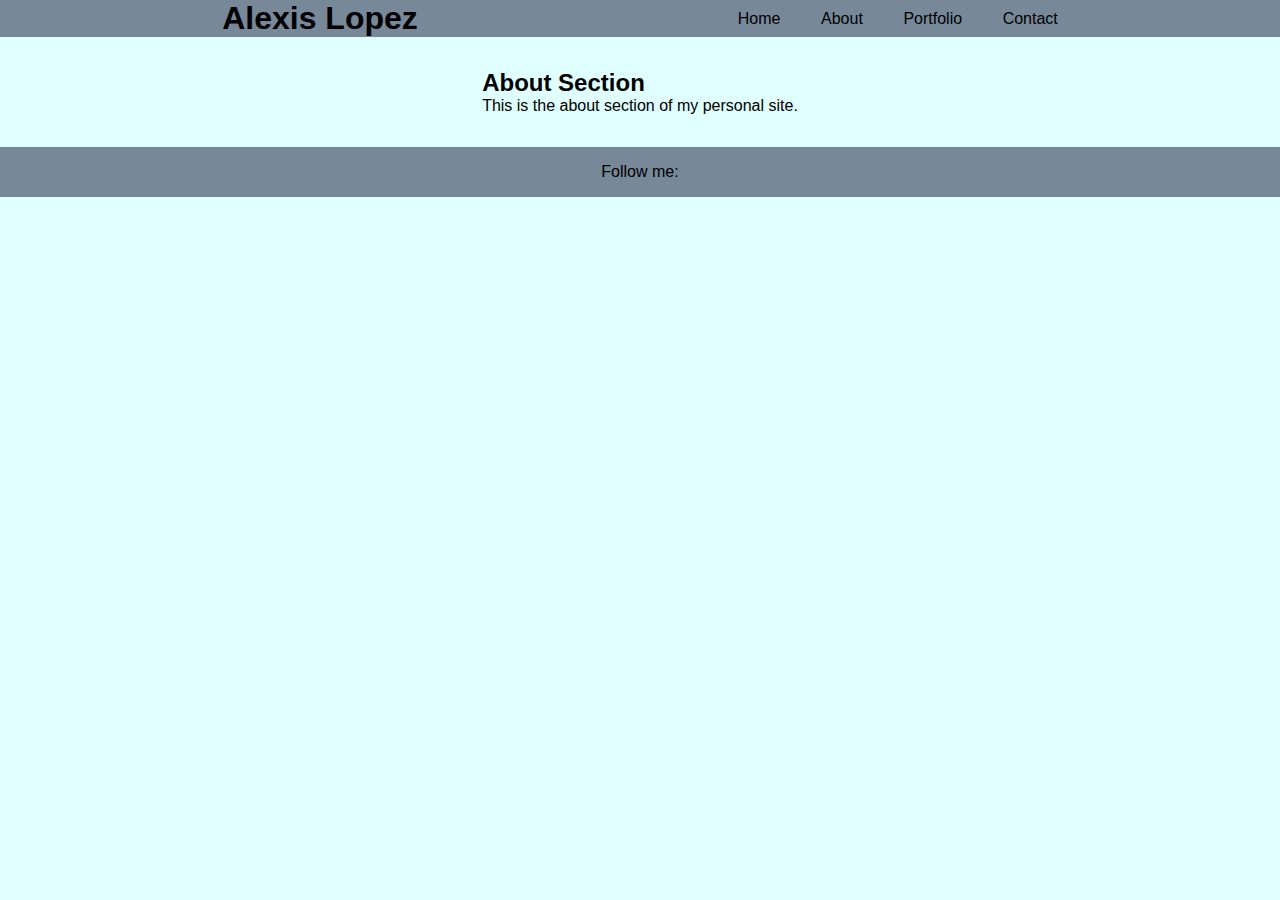
==== about.html @ 67eaf710 "Personal Website Project" ====
<!DOCTYPE html>
<html lang="en">
<head>
    <meta charset="UTF-8">
    <meta name="viewport" content="width=device-width, initial-scale=1.0">
    <link rel="stylesheet" href="style.css">
    <script src="javascript.js" defer></script>
    <title>About</title>
</head>
<body>
    <header>
        <h1>Alexis Lopez</h1>
        <nav>
            <ul>
                <li><a href="index.html">Home</a></li>
                <li><a href="about.html">About</a></li>
                <li><a href="portfolio.html">Portfolio</a></li>
                <li><a href="contact.html">Contact</a></li>
            </ul>
        </nav>
    </header>

    <main>
        <section id="about">
            <h2>About Section</h2>
            <p>This is the about section of my personal site.</p>
        </section>
    </main>

    <footer>
        <p>Follow me:</p>
    </footer>
        
</body>
</html>
---- style.css ----
*{
    margin: 0;
}

body {
    background-color: lightcyan;
    font-family: sans-serif;
    margin: 0;
    padding: 0;

}

a{
    text-decoration: none;
    color: black;
}

header{
    display: flex;
    justify-content: center;
    align-items: center;
    background-color: lightslategray;
    position: sticky;
    top: 0;
}

li:hover{
    background-color: lightgray;
}
nav {
    justify-items: right;
    width: 50vw;
}

h1 {
    font-size: 2rem;
    padding: 0 2rem 0 2rem;
    margin: 0;
}

ul {
    display: flex;
    justify-content: space-between;
    text-decoration: none;
    list-style: none;
    padding: 0 2rem 0 2rem;
    width: 25vw;
}

main {
    display: flex;
    justify-content: center;
    align-items: center;
    padding-top: 2rem;

}

footer {
    display: flex;
    justify-content: center;
    align-items: center;
    background-color: lightslategray;
    padding: 1rem;
    margin-top: 2rem;
}

@media screen and (max-width: 600px) {
    header {
        flex-direction: column;
        align-items: center;
        justify-content: center;
    }
    nav{

    }
    ul {
        width: 50vw;
    }
}
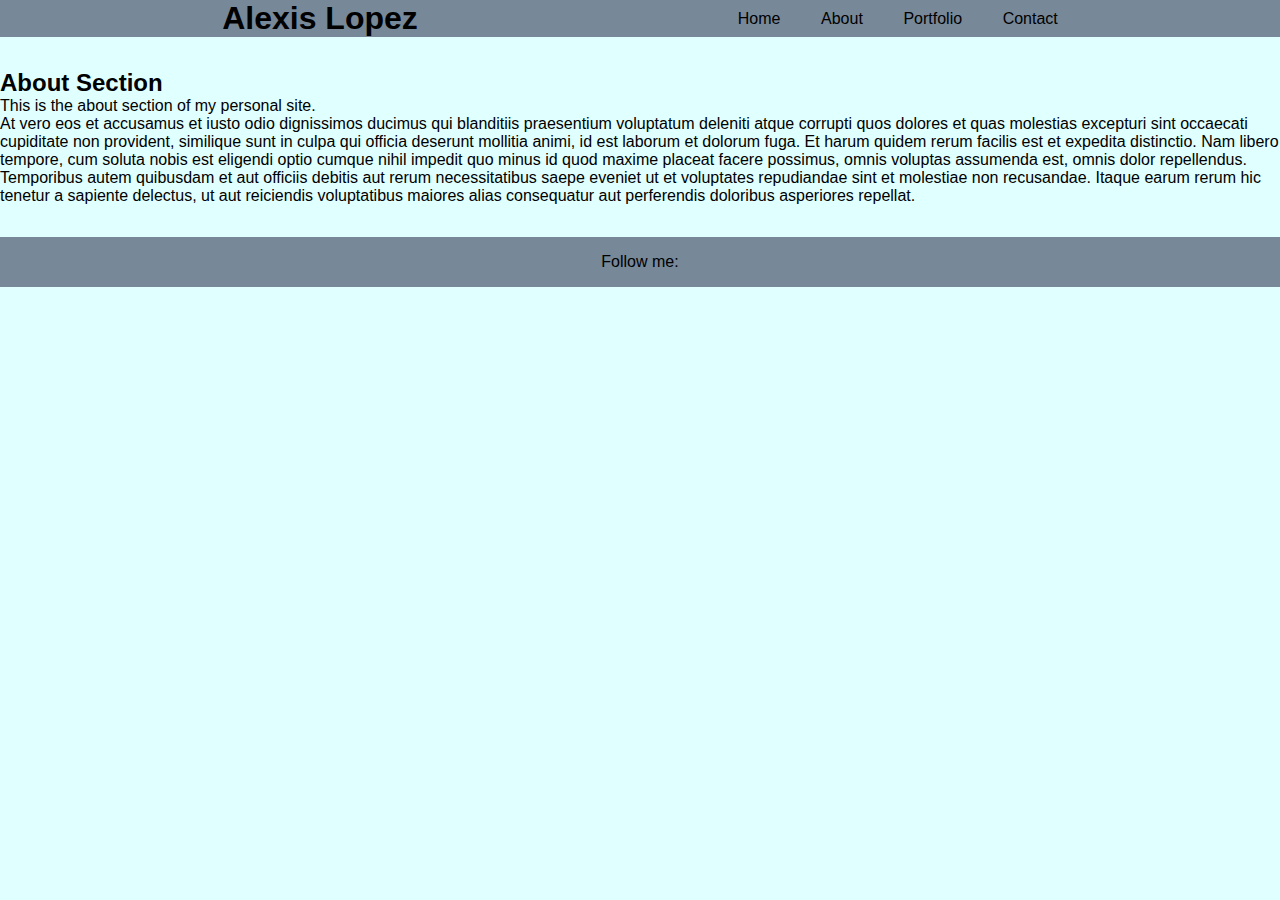
==== commit 3652bd40: "Personal Webpage Project" ====
--- a/about.html
+++ b/about.html
@@ -24,6 +24,7 @@
         <section id="about">
             <h2>About Section</h2>
             <p>This is the about section of my personal site.</p>
+            <p>At vero eos et accusamus et iusto odio dignissimos ducimus qui blanditiis praesentium voluptatum deleniti atque corrupti quos dolores et quas molestias excepturi sint occaecati cupiditate non provident, similique sunt in culpa qui officia deserunt mollitia animi, id est laborum et dolorum fuga. Et harum quidem rerum facilis est et expedita distinctio. Nam libero tempore, cum soluta nobis est eligendi optio cumque nihil impedit quo minus id quod maxime placeat facere possimus, omnis voluptas assumenda est, omnis dolor repellendus. Temporibus autem quibusdam et aut officiis debitis aut rerum necessitatibus saepe eveniet ut et voluptates repudiandae sint et molestiae non recusandae. Itaque earum rerum hic tenetur a sapiente delectus, ut aut reiciendis voluptatibus maiores alias consequatur aut perferendis doloribus asperiores repellat.</p>
         </section>
     </main>
 
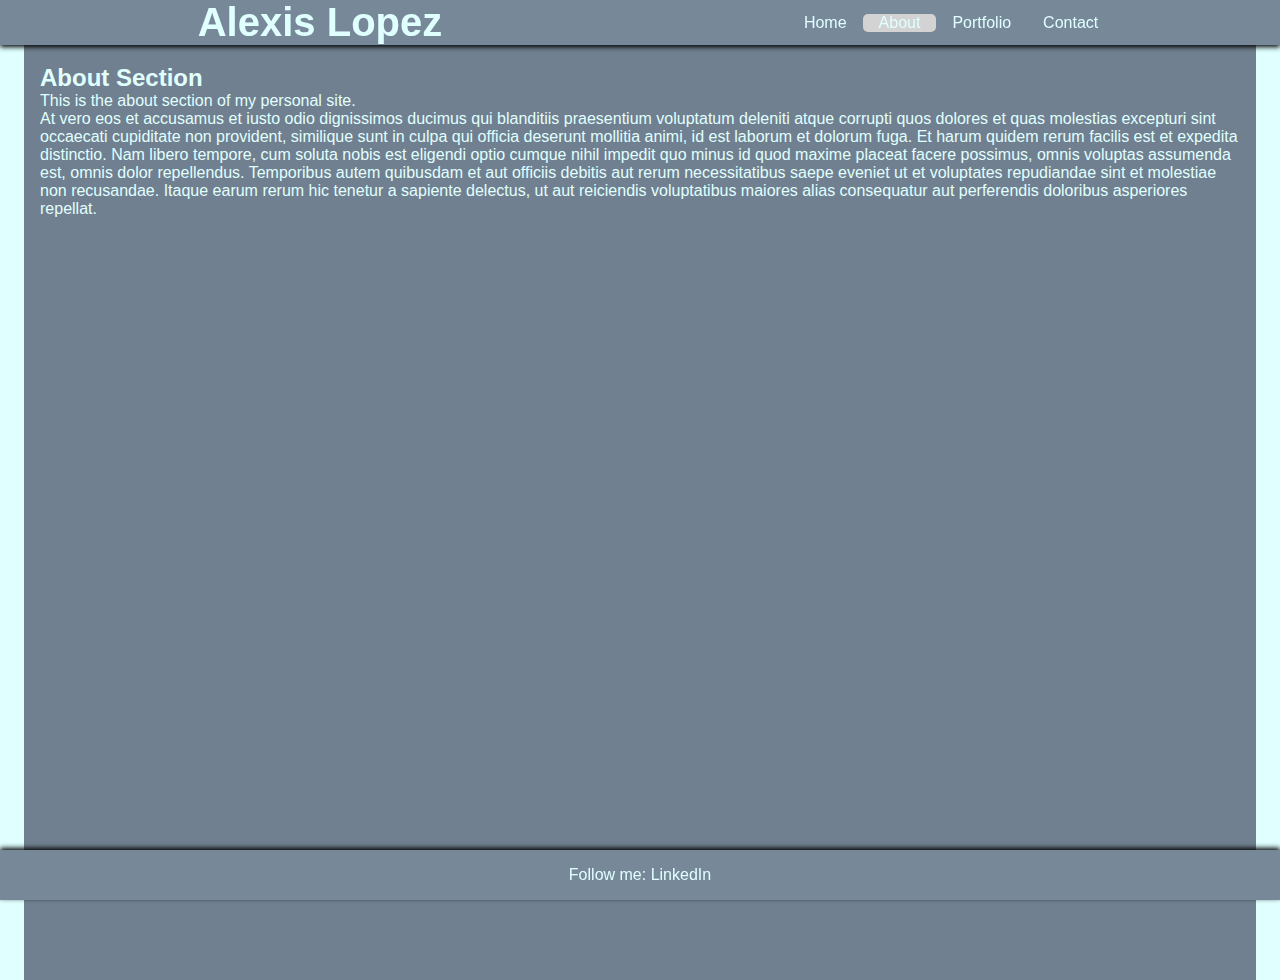
==== commit a281c6ad: "Updated Colors" ====
--- a/about.html
+++ b/about.html
@@ -13,7 +13,7 @@
         <nav>
             <ul>
                 <li><a href="index.html">Home</a></li>
-                <li><a href="about.html">About</a></li>
+                <li class="active"><a href="about.html">About</a></li>
                 <li><a href="portfolio.html">Portfolio</a></li>
                 <li><a href="contact.html">Contact</a></li>
             </ul>
@@ -29,7 +29,7 @@
     </main>
 
     <footer>
-        <p>Follow me:</p>
+        <p>Follow me: <a href="https://www.linkedin.com/in/alexis-lopez-6a011a50/">LinkedIn</a> </p> 
     </footer>
         
 </body>
--- a/style.css
+++ b/style.css
@@ -1,18 +1,20 @@
 *{
     margin: 0;
+    padding: 0; 
 }
 
 body {
     background-color: lightcyan;
     font-family: sans-serif;
-    margin: 0;
-    padding: 0;
+    margin-top: 2rem;
+    padding: auto;
+    color: lightcyan 
 
 }
 
 a{
     text-decoration: none;
-    color: black;
+    color: lightcyan;
 }
 
 header{
@@ -20,22 +22,41 @@
     justify-content: center;
     align-items: center;
     background-color: lightslategray;
-    position: sticky;
+    color: lightcyan;
+    position: fixed;
     top: 0;
+    right: 0;
+    left: 0;
+    
+    box-shadow: 0px 2px 5px black;
+    /* border: 1px solid black; */
 }
 
 li:hover{
     background-color: lightgray;
+    border-radius: 5px;
+    transition: 0.3s;
 }
+
+.active {
+    background-color: lightgray;
+    border-radius: 5px;
+}
+
 nav {
     justify-items: right;
     width: 50vw;
+    
+    /* border: 1px solid black; */
 }
 
 h1 {
-    font-size: 2rem;
+    font-size: 2.5rem;
     padding: 0 2rem 0 2rem;
     margin: 0;
+    justify-items: left;
+
+    /* border: 1px solid black; */
 }
 
 ul {
@@ -43,37 +64,70 @@
     justify-content: space-between;
     text-decoration: none;
     list-style: none;
-    padding: 0 2rem 0 2rem;
-    width: 25vw;
+}
+
+li {
+    padding: 0 1rem 0 1rem;
+ 
 }
 
 main {
     display: flex;
-    justify-content: center;
+    background-color: slategray;
+    margin: 0 auto;
+    width: 1200px;
+    height: 100vh;
+    flex-direction: column;
+    justify-items: center;
     align-items: center;
+    padding: 1rem;
     padding-top: 2rem;
 
 }
 
+img {
+    border-radius: 25%;
+    width: 300px;
+    height: auto;
+}
+
+#form {
+    width: 100%;
+    justify-items: left;
+    margin-top: 3rem;
+}
+
 footer {
     display: flex;
+  
     justify-content: center;
     align-items: center;
     background-color: lightslategray;
     padding: 1rem;
     margin-top: 2rem;
+    position: fixed;
+    bottom: 0;
+    right: 0;
+    left: 0;
+    box-shadow: 0px -2px 5px black;
 }
 
 @media screen and (max-width: 600px) {
+    body {
+        margin-top: 3rem;
+    }
     header {
         flex-direction: column;
-        align-items: center;
-        justify-content: center;
+        justify-content: space-around;
     }
-    nav{
 
+    main {
+        width: 100vw;
     }
-    ul {
-        width: 50vw;
+
+    img {
+        border-radius: 25%;
+        width: 50%;
+        height: auto;
     }
 }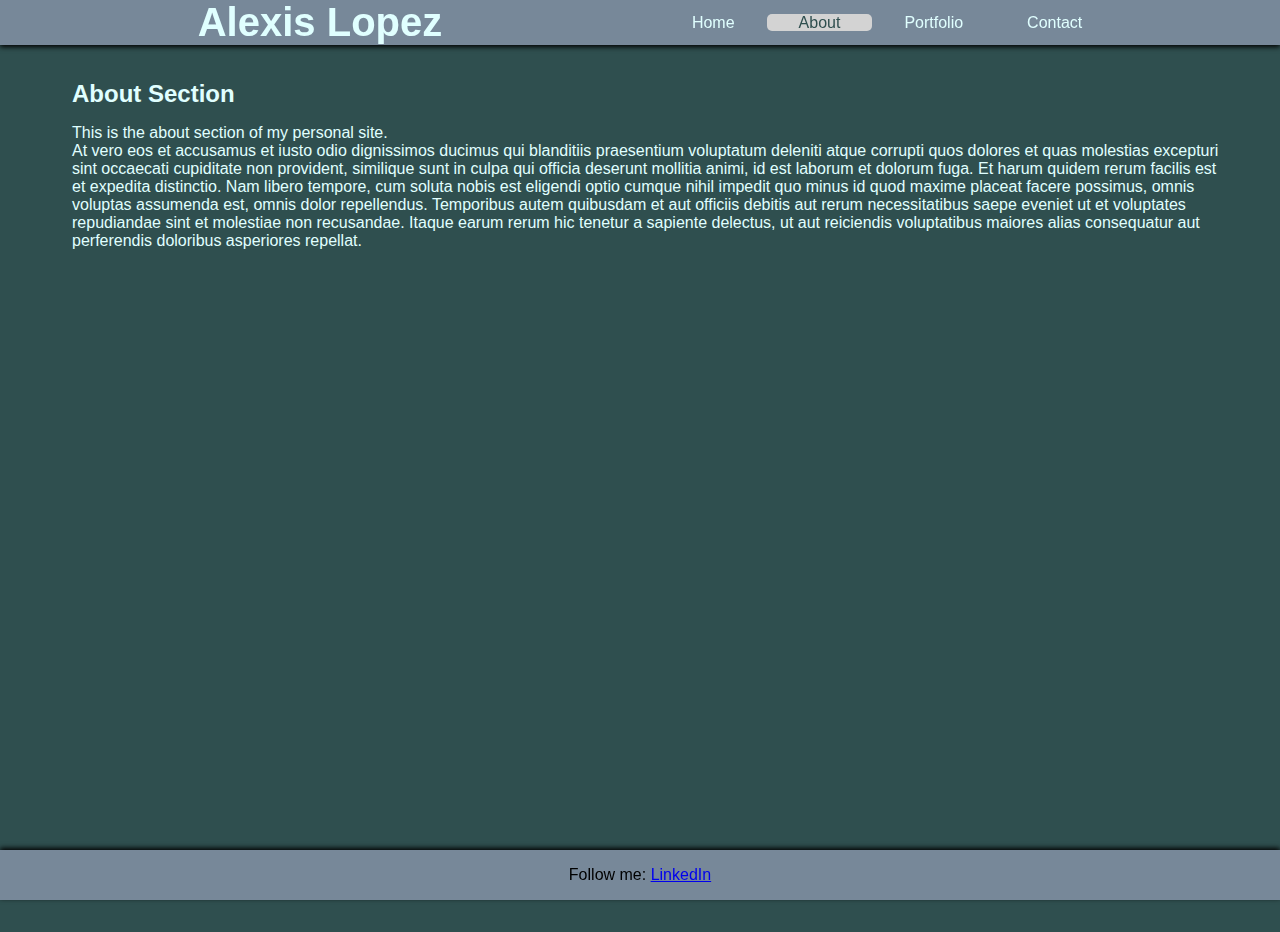
==== commit ce1ebbd6: "Changed colors and layouts" ====
--- a/about.html
+++ b/about.html
@@ -13,14 +13,14 @@
         <nav>
             <ul>
                 <li><a href="index.html">Home</a></li>
-                <li class="active"><a href="about.html">About</a></li>
+                <li><a href="about.html" class="active">About</a></li>
                 <li><a href="portfolio.html">Portfolio</a></li>
                 <li><a href="contact.html">Contact</a></li>
             </ul>
         </nav>
     </header>
 
-    <main>
+    <main id="aboutpage">
         <section id="about">
             <h2>About Section</h2>
             <p>This is the about section of my personal site.</p>
--- a/style.css
+++ b/style.css
@@ -1,21 +1,18 @@
+/* General rules for each page */
 *{
+    box-sizing: border-box;
     margin: 0;
     padding: 0; 
 }
 
 body {
-    background-color: lightcyan;
+    background-color: darkslategray;
     font-family: sans-serif;
     margin-top: 2rem;
-    padding: auto;
-    color: lightcyan 
-
-}
-
-a{
-    text-decoration: none;
-    color: lightcyan;
-}
+    padding: auto; 
+}
+
+
 
 header{
     display: flex;
@@ -27,27 +24,27 @@
     top: 0;
     right: 0;
     left: 0;
-    
     box-shadow: 0px 2px 5px black;
-    /* border: 1px solid black; */
-}
-
-li:hover{
-    background-color: lightgray;
-    border-radius: 5px;
-    transition: 0.3s;
-}
+ 
+}
+
+nav a{
+    text-decoration: none;
+    color: lightcyan;
+    padding: 0 2rem 0 2rem;
+    /* margin: 0 2rem 0 2rem; */
+}
+
 
 .active {
     background-color: lightgray;
+    color: darkslategray;
     border-radius: 5px;
 }
 
 nav {
     justify-items: right;
     width: 50vw;
-    
-    /* border: 1px solid black; */
 }
 
 h1 {
@@ -56,7 +53,10 @@
     margin: 0;
     justify-items: left;
 
-    /* border: 1px solid black; */
+}
+
+h2 {
+    padding: 1rem 0 1rem 0;
 }
 
 ul {
@@ -66,30 +66,29 @@
     list-style: none;
 }
 
-li {
-    padding: 0 1rem 0 1rem;
- 
-}
-
-main {
-    display: flex;
-    background-color: slategray;
+nav a:hover{
+    background-color: lightgray;
+    color: darkslategray;
+    border-radius: 5px;
+    transition: 0.5s;
+}
+
+
+main{
+    display: flex;
+    color: lightcyan;
+    top: 0;
+    bottom: 0;
     margin: 0 auto;
     width: 1200px;
     height: 100vh;
     flex-direction: column;
     justify-items: center;
     align-items: center;
-    padding: 1rem;
-    padding-top: 2rem;
-
-}
-
-img {
-    border-radius: 25%;
-    width: 300px;
-    height: auto;
-}
+    padding: 2rem 1rem 2rem 2rem;
+}
+
+
 
 #form {
     width: 100%;
@@ -99,7 +98,6 @@
 
 footer {
     display: flex;
-  
     justify-content: center;
     align-items: center;
     background-color: lightslategray;
@@ -112,22 +110,122 @@
     box-shadow: 0px -2px 5px black;
 }
 
-@media screen and (max-width: 600px) {
+/* Rules for homepage */
+#homepage {
+    flex-direction: row;
+    justify-content: space-between;
+    align-items: center;
+}
+
+#homepage h1{
+    font-size: 4rem;
+    padding: 0 2rem 0 2rem;
+    margin: 0;
+    justify-items: left;
+}
+
+#homepage img {
+    border-radius: 25%;
+    width: 500px;
+    height: auto;padding: 0 2rem 0 2rem;
+}
+
+#homepage p {
+    font-size: 1.5rem;
+    padding: 3rem 2rem 0 2rem;
+    margin: 0;
+    justify-items: left;
+}
+
+/* Rules for success.html */
+.success-body {
+    background-color: white;
+    color: black;
+}
+
+
+/* Rules for portfolio.html*/
+#projects {
+    display: flex;
+    justify-content: center;  
+    flex-direction: row;
+
+}
+
+#projects div{
+    display: flex;
+    flex-direction: column;
+    width: 300px;
+    margin: 1rem;
+    padding: 2rem;
+    background-color: lightgray;
+    border-radius: 5px;  
+}
+
+#projects p {
+    padding: 2rem 0 2rem 0;;
+    margin: 0;
+    justify-items: left;
+}
+
+#projects img {
+   align-self: space-between;
+   width: 100%;
+   height: auto;
+}
+
+/* Rules for contact form */
+#contactpage {
+    align-items: start;
+}
+
+
+#contact h2 {
+    font-size: 2rem;
+    padding: 0 2rem 0 0;
+    margin: 0;
+    justify-items: left;
+}
+
+#contactpage p {
+    font-size: 1rem;
+    padding: 1rem 0 0 0;
+    margin: 0;
+    justify-items: left;
+}
+
+@media screen and (max-width: 768px) {
+    * {
+        box-sizing: border-box;
+    }
+
     body {
         margin-top: 3rem;
     }
     header {
         flex-direction: column;
-        justify-content: space-around;
+        justify-items: center;
     }
 
     main {
+        flex-direction: column;
         width: 100vw;
     }
 
     img {
-        border-radius: 25%;
         width: 50%;
         height: auto;
     }
+
+    nav{
+        width: 100vw;
+        justify-items: center;
+    }
+
+    #homepage {
+        flex-direction: column;
+        justify-content: center;
+        align-items: center;
+    }
+
 }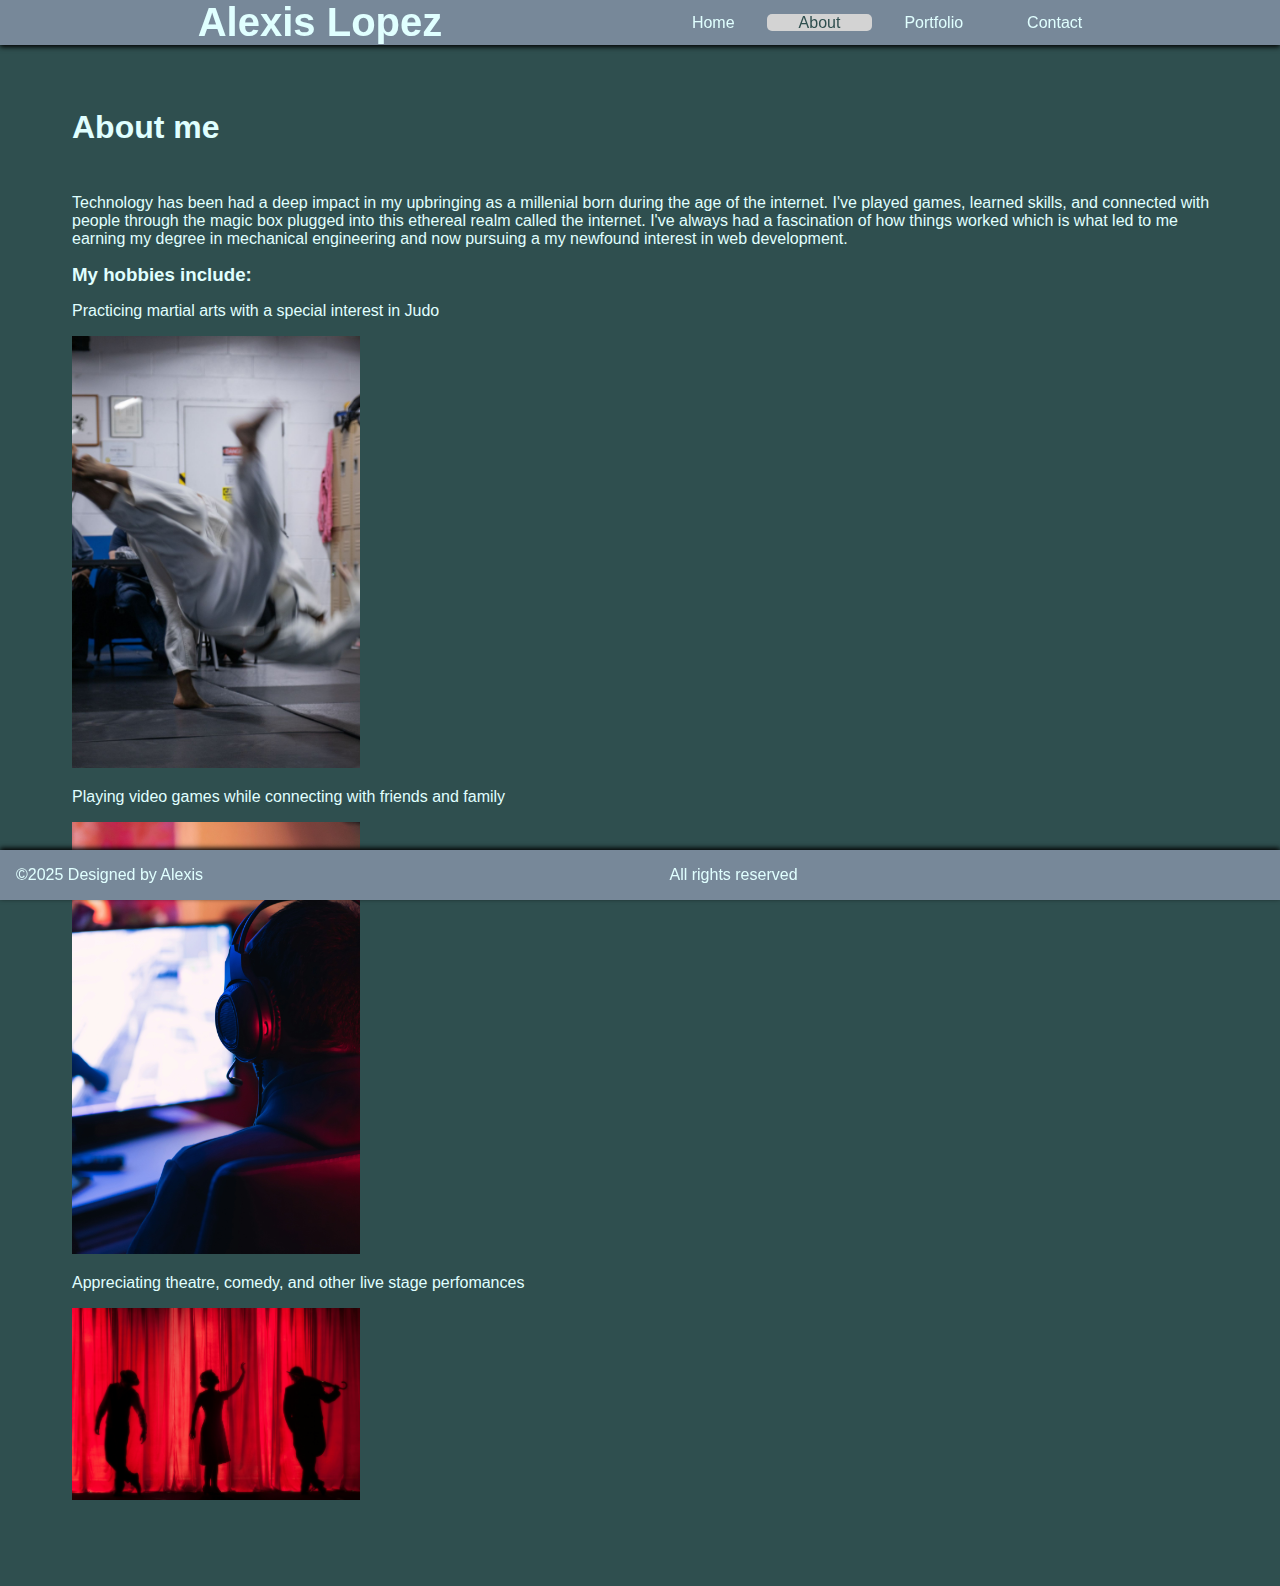
==== commit 085283bd: "Fixed relative positions of header main and footer" ====
--- a/about.html
+++ b/about.html
@@ -22,14 +22,28 @@
 
     <main id="aboutpage">
         <section id="about">
-            <h2>About Section</h2>
-            <p>This is the about section of my personal site.</p>
-            <p>At vero eos et accusamus et iusto odio dignissimos ducimus qui blanditiis praesentium voluptatum deleniti atque corrupti quos dolores et quas molestias excepturi sint occaecati cupiditate non provident, similique sunt in culpa qui officia deserunt mollitia animi, id est laborum et dolorum fuga. Et harum quidem rerum facilis est et expedita distinctio. Nam libero tempore, cum soluta nobis est eligendi optio cumque nihil impedit quo minus id quod maxime placeat facere possimus, omnis voluptas assumenda est, omnis dolor repellendus. Temporibus autem quibusdam et aut officiis debitis aut rerum necessitatibus saepe eveniet ut et voluptates repudiandae sint et molestiae non recusandae. Itaque earum rerum hic tenetur a sapiente delectus, ut aut reiciendis voluptatibus maiores alias consequatur aut perferendis doloribus asperiores repellat.</p>
+            <h2>About me</h2>
+            
+            <p>Technology has been had a deep impact in my upbringing as a millenial born during the age of the internet. I've played games, learned skills, and connected with people through the magic box plugged into this ethereal realm called the internet. I've always had a fascination of how things worked which is what led to me earning my degree in mechanical engineering and now pursuing a my newfound interest in web development.</p>
+
+            <h3>My hobbies include:</h3>
+
+            <section id="hobbies">
+            <p>Practicing martial arts with a special interest in Judo</p>
+            <img src="images/Judo_throw.jpg" alt="A judoka throwing another judoka">
+            <p>Playing video games while connecting with friends and family</p>
+            <img src="images/gaming.jpg" alt="A person playing a video game">
+            <p>Appreciating theatre, comedy, and other live stage perfomances</p>
+            <img src="images/stage_play.jpg" alt="A person on stage performing a play">
+            
+            </section>
         </section>
     </main>
 
     <footer>
-        <p>Follow me: <a href="https://www.linkedin.com/in/alexis-lopez-6a011a50/">LinkedIn</a> </p> 
+        <p>&copy;2025 Designed by Alexis</p>
+        <p>All rights reserved</p> 
+        <div></div>
     </footer>
         
 </body>
--- a/style.css
+++ b/style.css
@@ -6,10 +6,13 @@
 }
 
 body {
+    display: flex;
+    flex-direction: column;
     background-color: darkslategray;
     font-family: sans-serif;
-    margin-top: 2rem;
     padding: auto; 
+    height: 100vh;
+    flex-grow: 1;
 }
 
 
@@ -20,10 +23,9 @@
     align-items: center;
     background-color: lightslategray;
     color: lightcyan;
-    position: fixed;
+    position: sticky;
     top: 0;
-    right: 0;
-    left: 0;
+    width: 100vw;
     box-shadow: 0px 2px 5px black;
  
 }
@@ -77,18 +79,15 @@
 main{
     display: flex;
     color: lightcyan;
-    top: 0;
-    bottom: 0;
-    margin: 0 auto;
+    margin: auto;
     width: 1200px;
-    height: 100vh;
     flex-direction: column;
     justify-items: center;
     align-items: center;
     padding: 2rem 1rem 2rem 2rem;
-}
-
-
+    flex-grow: 1;
+
+}
 
 #form {
     width: 100%;
@@ -98,23 +97,26 @@
 
 footer {
     display: flex;
-    justify-content: center;
+    justify-content: space-between;
     align-items: center;
     background-color: lightslategray;
+    color: lightcyan;
     padding: 1rem;
-    margin-top: 2rem;
-    position: fixed;
+    position: sticky;
     bottom: 0;
+    left: 0;
     right: 0;
-    left: 0;
+    height: 50px; 
     box-shadow: 0px -2px 5px black;
 }
+
 
 /* Rules for homepage */
 #homepage {
     flex-direction: row;
     justify-content: space-between;
     align-items: center;
+    
 }
 
 #homepage h1{
@@ -137,10 +139,37 @@
     justify-items: left;
 }
 
-/* Rules for success.html */
-.success-body {
-    background-color: white;
-    color: black;
+#indexfooter {
+    height: min-content;
+}
+
+/* Rules for about.html */
+#aboutpage {
+    display: flex;
+    /* justify-content: center; */
+    align-items: center;
+    /* flex-direction: column; */
+
+}  
+
+#aboutpage h2 {
+    font-size: 2rem;
+    padding: 2rem 0 2rem 0;
+    margin: 0;
+
+}
+
+#aboutpage p {
+    font-size: 1rem;
+    padding: 1rem 0 1rem 0;
+    margin: 0;
+    justify-items: center;
+}
+
+#aboutpage img {
+    width: 25%;
+    height: auto;
+    padding: 0;
 }
 
 
@@ -149,6 +178,7 @@
     display: flex;
     justify-content: center;  
     flex-direction: row;
+    color: darkslategray
 
 }
 
@@ -165,11 +195,9 @@
 #projects p {
     padding: 2rem 0 2rem 0;;
     margin: 0;
-    justify-items: left;
 }
 
 #projects img {
-   align-self: space-between;
    width: 100%;
    height: auto;
 }
@@ -192,6 +220,12 @@
     padding: 1rem 0 0 0;
     margin: 0;
     justify-items: left;
+}
+
+/* Rules for success.html */
+.success-body {
+    background-color: white;
+    color: black;
 }
 
 @media screen and (max-width: 768px) {
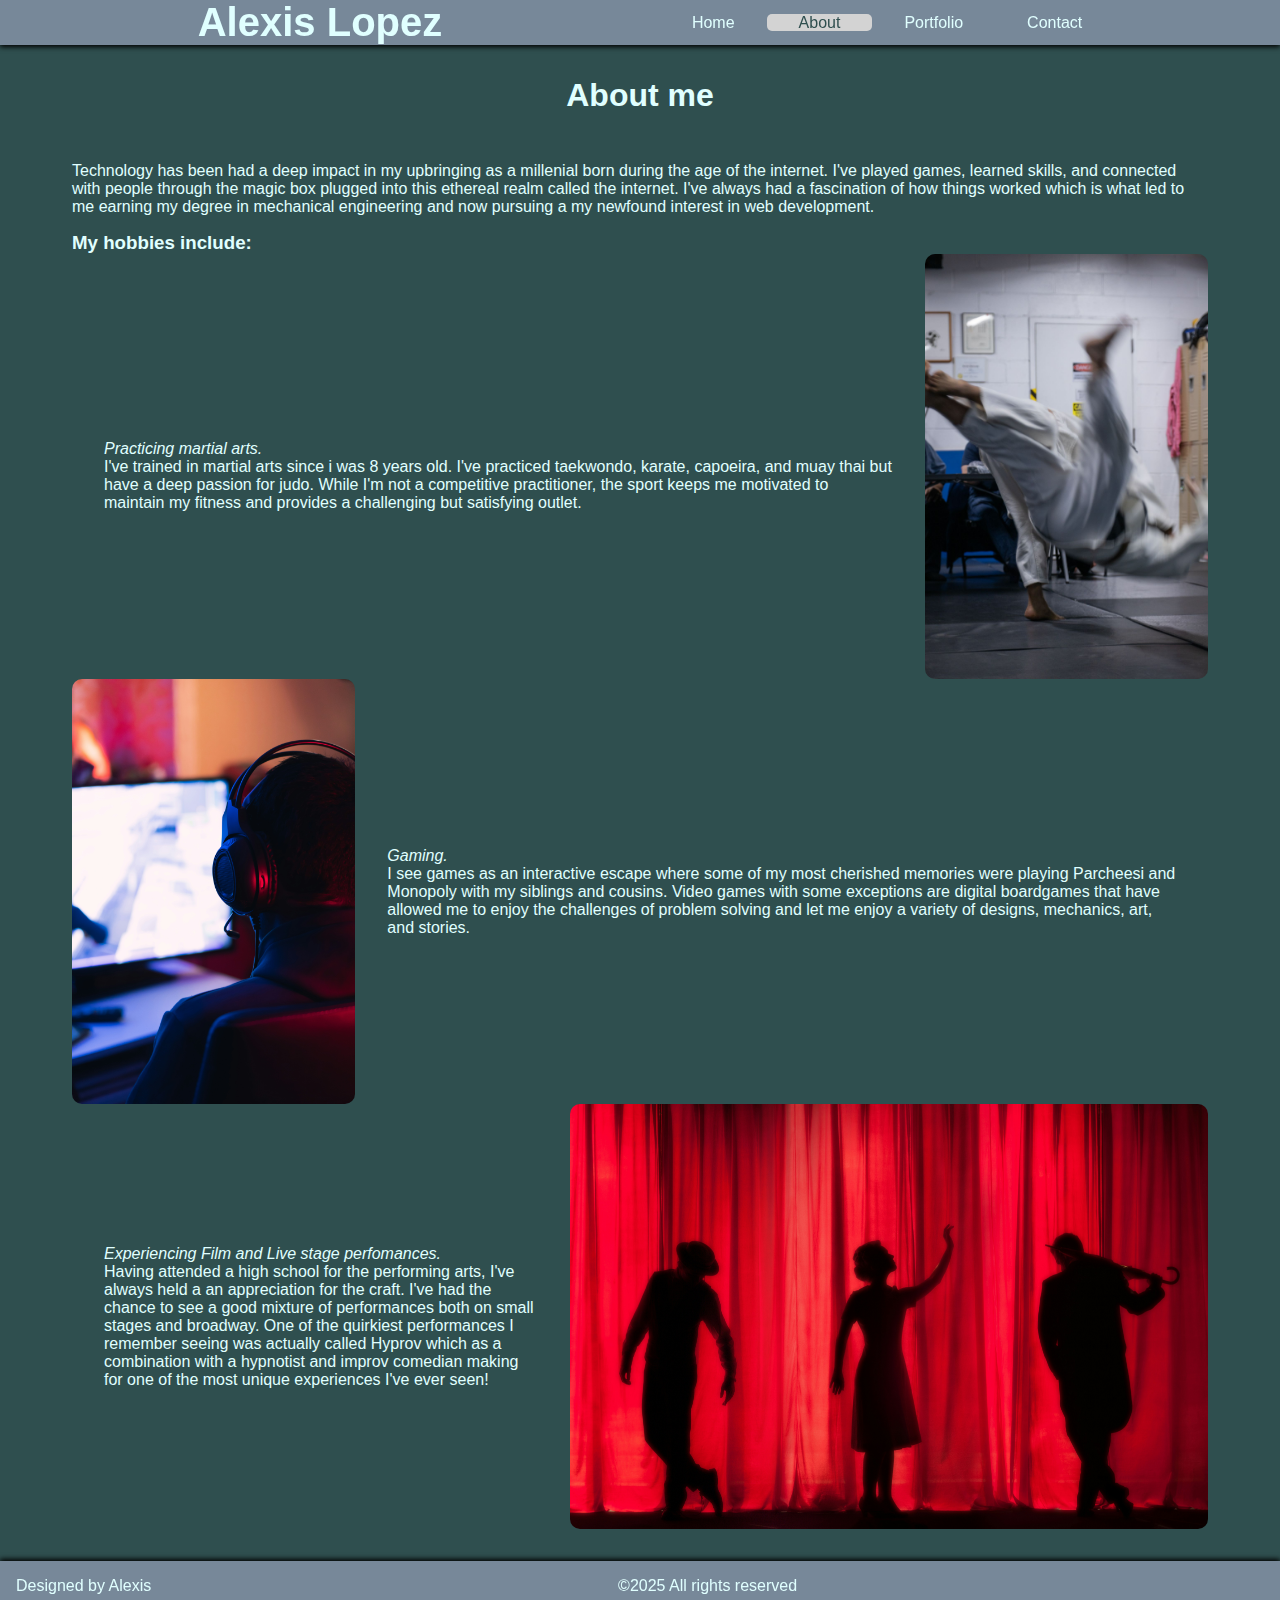
==== commit 1c8351eb: "Completed Assignment" ====
--- a/about.html
+++ b/about.html
@@ -29,20 +29,28 @@
             <h3>My hobbies include:</h3>
 
             <section id="hobbies">
-            <p>Practicing martial arts with a special interest in Judo</p>
-            <img src="images/Judo_throw.jpg" alt="A judoka throwing another judoka">
-            <p>Playing video games while connecting with friends and family</p>
-            <img src="images/gaming.jpg" alt="A person playing a video game">
-            <p>Appreciating theatre, comedy, and other live stage perfomances</p>
-            <img src="images/stage_play.jpg" alt="A person on stage performing a play">
+            <div>
+                <p><br><em>Practicing martial arts. </em><br>I've trained in martial arts since i was 8 years old. I've practiced taekwondo, karate, capoeira, and muay thai but have a deep passion for judo. While I'm not a competitive practitioner, the sport keeps me motivated to maintain my fitness and provides a challenging but satisfying outlet.</p>
+                <img src="images/Judo_throw.jpg" alt="A judoka throwing another judoka">
+            </div>
+            
+            <div>
+                <p><em>Gaming.</em><br>I see games as an interactive escape where some of my most cherished memories were playing Parcheesi and Monopoly with my siblings and cousins. Video games with some exceptions are digital boardgames that have allowed me to enjoy the challenges of problem solving and let me enjoy a variety of designs, mechanics, art, and stories.</p>
+                <img src="images/gaming.jpg" alt="A person playing a video game">
+            </div>
+          
+            <div>
+                <p><em>Experiencing Film and Live stage perfomances.</em><br>Having attended a high school for the performing arts, I've always held a an appreciation for the craft. I've had the chance to see a good mixture of performances both on small stages and broadway. One of the quirkiest performances I remember seeing was actually called Hyprov which as a combination with a hypnotist and improv comedian making for one of the most unique experiences I've ever seen!</p>
+                <img src="images/stage_play.jpg" alt="A person on stage performing a play">
+            </div>
             
             </section>
         </section>
     </main>
 
     <footer>
-        <p>&copy;2025 Designed by Alexis</p>
-        <p>All rights reserved</p> 
+        <p>Designed by Alexis</p>
+        <p>&copy;2025 All rights reserved</p> 
         <div></div>
     </footer>
         
--- a/style.css
+++ b/style.css
@@ -14,8 +14,6 @@
     height: 100vh;
     flex-grow: 1;
 }
-
-
 
 header{
     display: flex;
@@ -27,14 +25,12 @@
     top: 0;
     width: 100vw;
     box-shadow: 0px 2px 5px black;
- 
 }
 
 nav a{
     text-decoration: none;
     color: lightcyan;
     padding: 0 2rem 0 2rem;
-    /* margin: 0 2rem 0 2rem; */
 }
 
 
@@ -54,11 +50,11 @@
     padding: 0 2rem 0 2rem;
     margin: 0;
     justify-items: left;
-
 }
 
 h2 {
-    padding: 1rem 0 1rem 0;
+    font-size: 2rem;
+    padding: 0 0 1rem 0;
 }
 
 ul {
@@ -75,7 +71,6 @@
     transition: 0.5s;
 }
 
-
 main{
     display: flex;
     color: lightcyan;
@@ -84,9 +79,8 @@
     flex-direction: column;
     justify-items: center;
     align-items: center;
-    padding: 2rem 1rem 2rem 2rem;
+    padding: 2rem 2rem 2rem 2rem;
     flex-grow: 1;
-
 }
 
 #form {
@@ -102,21 +96,17 @@
     background-color: lightslategray;
     color: lightcyan;
     padding: 1rem;
-    position: sticky;
+    position: relative;
     bottom: 0;
-    left: 0;
-    right: 0;
-    height: 50px; 
+    width: 100%;
     box-shadow: 0px -2px 5px black;
 }
-
-
+/* __________________________________________________________________________ */
 /* Rules for homepage */
 #homepage {
     flex-direction: row;
     justify-content: space-between;
     align-items: center;
-    
 }
 
 #homepage h1{
@@ -138,25 +128,16 @@
     margin: 0;
     justify-items: left;
 }
-
-#indexfooter {
-    height: min-content;
-}
-
+/* __________________________________________________________________________ */
 /* Rules for about.html */
 #aboutpage {
     display: flex;
-    /* justify-content: center; */
-    align-items: center;
-    /* flex-direction: column; */
-
+    align-items: center;
 }  
 
 #aboutpage h2 {
-    font-size: 2rem;
-    padding: 2rem 0 2rem 0;
-    margin: 0;
-
+    padding: 0 0 2rem 0;
+    text-align: center;
 }
 
 #aboutpage p {
@@ -167,19 +148,39 @@
 }
 
 #aboutpage img {
-    width: 25%;
-    height: auto;
+    width: auto;
+    height: 425px;
     padding: 0;
-}
-
-
+    border-radius: 10px;
+}
+
+#hobbies {
+    display: flex;
+    justify-content: center;
+    flex-direction: column;
+}
+
+#hobbies div {
+    display: flex;
+    justify-content: center;
+    align-items: center;
+}
+#hobbies div:nth-of-type(2) {
+    flex-direction: row-reverse;
+} 
+
+#hobbies div p {
+    font-size: 1rem;
+    padding: 2rem;
+    margin: 0;
+}
+/* __________________________________________________________________________ */
 /* Rules for portfolio.html*/
 #projects {
     display: flex;
     justify-content: center;  
     flex-direction: row;
     color: darkslategray
-
 }
 
 #projects div{
@@ -201,41 +202,86 @@
    width: 100%;
    height: auto;
 }
-
+/* __________________________________________________________________________ */
 /* Rules for contact form */
 #contactpage {
-    align-items: start;
-}
-
-
-#contact h2 {
-    font-size: 2rem;
-    padding: 0 2rem 0 0;
-    margin: 0;
-    justify-items: left;
+    display: flex;
+    justify-content: center;
+}
+
+#contactpage h2 {
+    text-align: center;
 }
 
 #contactpage p {
     font-size: 1rem;
+    padding: 0 0 1rem 0;    
+    margin: 0;
+    text-align: center;
+}
+
+#contactpage p:nth-of-type(1) {
+    text-shadow: 1px 1px 1px black;
+    font-size: 1.5rem;
+}
+
+#contactpage #contact{
+    justify-items: center;
+    align-items: center;
+}
+
+#contactpage .linkedin {
+    height: 5rem;
+    width: auto;
+}
+
+#contactpage #form {
+    display: flex;
+    flex-direction: column;
+    justify-content: center;
+    align-items: center;
+    width: 100%;
+}
+
+#contactpage form {
+    text-align: left;
+    display: flex;
+    flex-direction: column;
+    align-items: left;
+    width: 25%;
+}
+
+#contactpage label {
     padding: 1rem 0 0 0;
     margin: 0;
-    justify-items: left;
-}
-
+    font-weight: bold ;
+}
+
+#contactpage input {
+    border-radius: 5px;
+} 
+
+#contactpage textarea {
+    resize: vertical;
+    border-radius: 5px;
+}
+
+
+
+/* __________________________________________________________________________ */
 /* Rules for success.html */
 .success-body {
     background-color: white;
     color: black;
 }
 
+/* __________________________________________________________________________ */
+/* Resizing */
 @media screen and (max-width: 768px) {
     * {
         box-sizing: border-box;
     }
 
-    body {
-        margin-top: 3rem;
-    }
     header {
         flex-direction: column;
         justify-items: center;
@@ -262,4 +308,60 @@
         align-items: center;
     }
 
+    #hobbies div{
+        flex-direction: column;
+        justify-content: center;
+        align-items: center;
+
+    }
+
+    #hobbies div:nth-of-type(2){
+        flex-direction: column;
+        justify-content: center;
+        align-items: center;
+
+    }
+
+    #projects {
+        flex-direction: column;
+        justify-content: center;
+        align-items: center;
+    }
+
+}
+
+@media screen and (max-width: 1200px) {
+    nav{
+        width: 100vw;
+        justify-items: center;
+    }
+    main {
+        width: 100vw;
+    }
+
+    #aboutpage {
+        flex-direction: column;
+        justify-content: center;
+        align-items: center;
+    }
+
+        #hobbies div{
+        flex-direction: column;
+        justify-content: center;
+        align-items: center;
+
+    }
+
+    #hobbies div:nth-of-type(2){
+        flex-direction: column;
+        justify-content: center;
+        align-items: center;
+
+    #projects {
+        flex-direction: column;
+        justify-content: center;
+        align-items: center;
+    }
+
+   
 }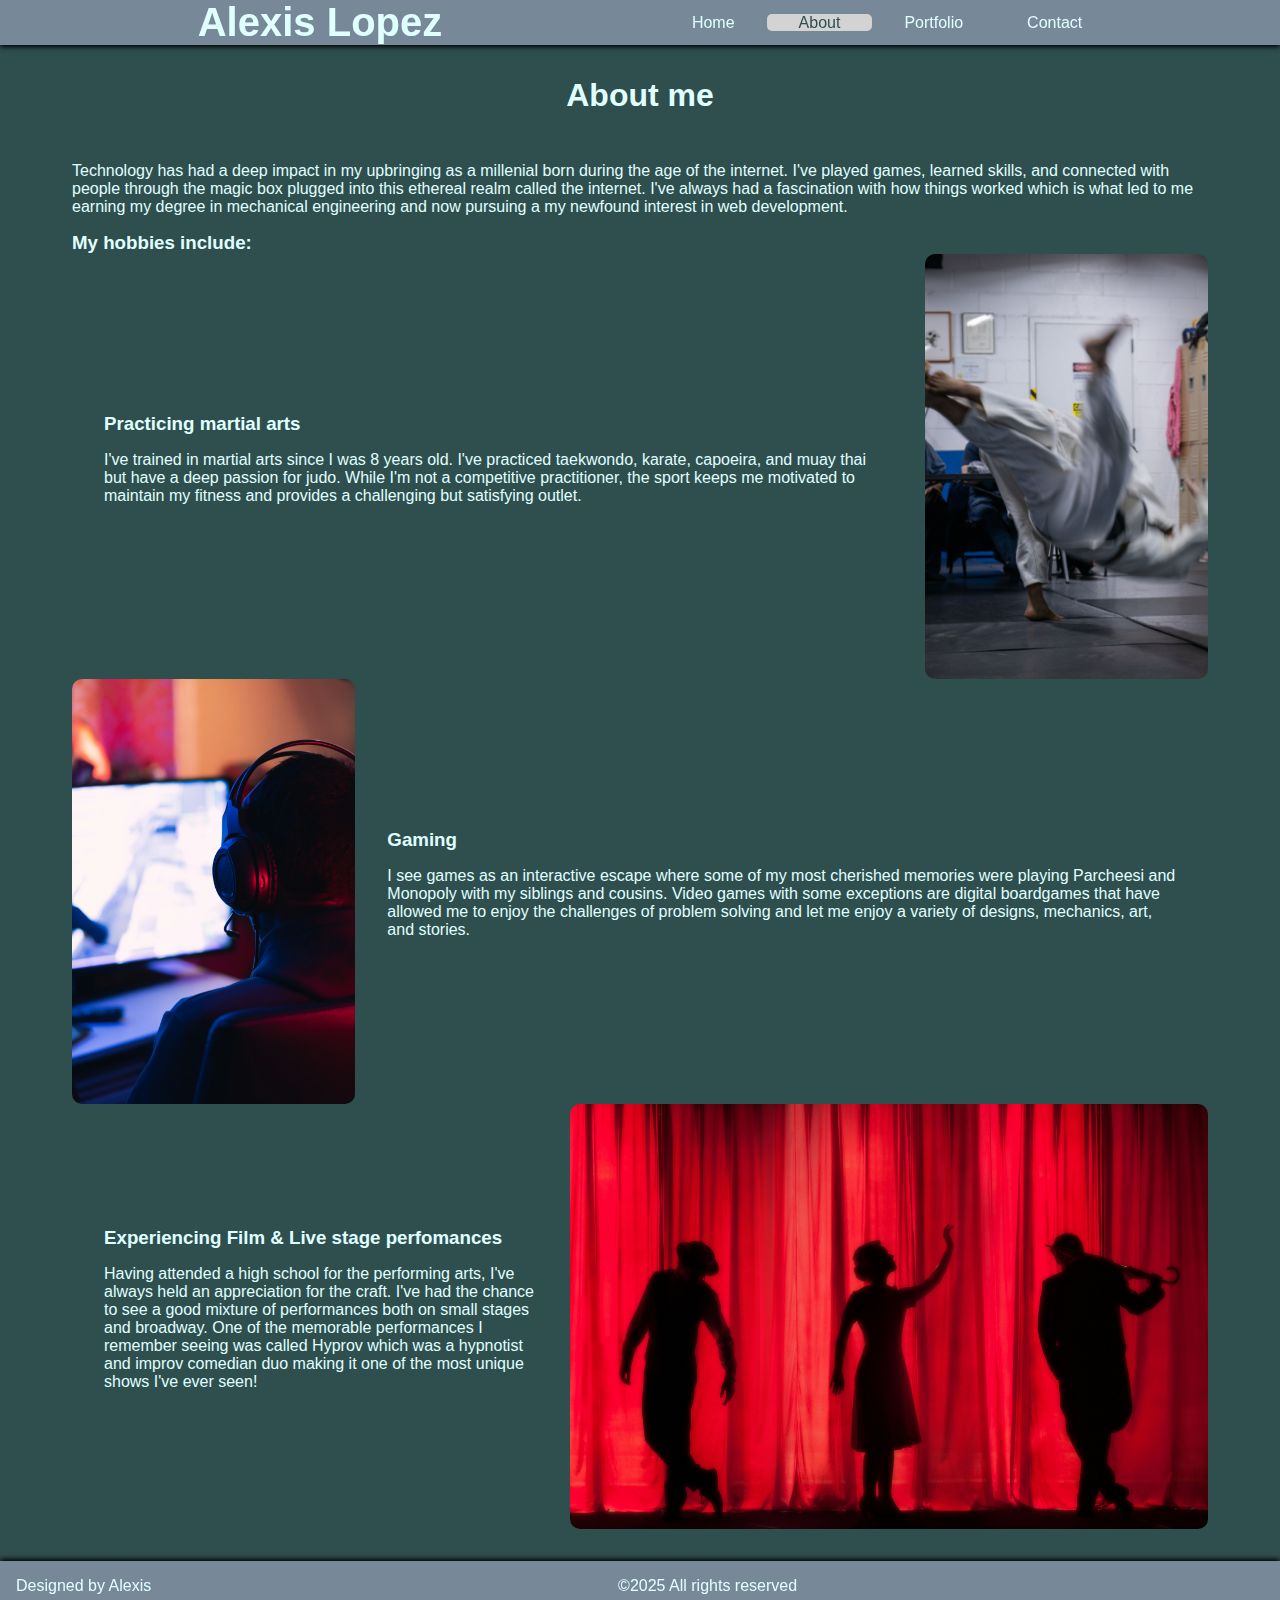
==== commit 202a9ec3: "minor fixes" ====
--- a/about.html
+++ b/about.html
@@ -24,23 +24,32 @@
         <section id="about">
             <h2>About me</h2>
             
-            <p>Technology has been had a deep impact in my upbringing as a millenial born during the age of the internet. I've played games, learned skills, and connected with people through the magic box plugged into this ethereal realm called the internet. I've always had a fascination of how things worked which is what led to me earning my degree in mechanical engineering and now pursuing a my newfound interest in web development.</p>
+            <p>Technology has had a deep impact in my upbringing as a millenial born during the age of the internet. I've played games, learned skills, and connected with people through the magic box plugged into this ethereal realm called the internet. I've always had a fascination with how things worked which is what led to me earning my degree in mechanical engineering and now pursuing a my newfound interest in web development.</p>
 
             <h3>My hobbies include:</h3>
 
             <section id="hobbies">
             <div>
-                <p><br><em>Practicing martial arts. </em><br>I've trained in martial arts since i was 8 years old. I've practiced taekwondo, karate, capoeira, and muay thai but have a deep passion for judo. While I'm not a competitive practitioner, the sport keeps me motivated to maintain my fitness and provides a challenging but satisfying outlet.</p>
+                <div class="text">
+                    <h3>Practicing martial arts</h3>
+                    <p>I've trained in martial arts since I was 8 years old. I've practiced taekwondo, karate, capoeira, and muay thai but have a deep passion for judo. While I'm not a competitive practitioner, the sport keeps me motivated to maintain my fitness and provides a challenging but satisfying outlet.</p>
+                </div>
                 <img src="images/Judo_throw.jpg" alt="A judoka throwing another judoka">
             </div>
             
             <div>
-                <p><em>Gaming.</em><br>I see games as an interactive escape where some of my most cherished memories were playing Parcheesi and Monopoly with my siblings and cousins. Video games with some exceptions are digital boardgames that have allowed me to enjoy the challenges of problem solving and let me enjoy a variety of designs, mechanics, art, and stories.</p>
+                <div class="text">
+                    <h3>Gaming</h3>
+                    <p>I see games as an interactive escape where some of my most cherished memories were playing Parcheesi and Monopoly with my siblings and cousins. Video games with some exceptions are digital boardgames that have allowed me to enjoy the challenges of problem solving and let me enjoy a variety of designs, mechanics, art, and stories.</p>
+                </div>
                 <img src="images/gaming.jpg" alt="A person playing a video game">
             </div>
           
             <div>
-                <p><em>Experiencing Film and Live stage perfomances.</em><br>Having attended a high school for the performing arts, I've always held a an appreciation for the craft. I've had the chance to see a good mixture of performances both on small stages and broadway. One of the quirkiest performances I remember seeing was actually called Hyprov which as a combination with a hypnotist and improv comedian making for one of the most unique experiences I've ever seen!</p>
+                <div class="text">
+                    <h3>Experiencing Film & Live stage perfomances</h3>
+                    <p>Having attended a high school for the performing arts, I've always held an appreciation for the craft. I've had the chance to see a good mixture of performances both on small stages and broadway. One of the memorable performances I remember seeing was called Hyprov which was a hypnotist and improv comedian duo making it one of the most unique shows I've ever seen!</p>
+                </div>
                 <img src="images/stage_play.jpg" alt="A person on stage performing a play">
             </div>
             
--- a/style.css
+++ b/style.css
@@ -111,7 +111,7 @@
 
 #homepage h1{
     font-size: 4rem;
-    padding: 0 2rem 0 2rem;
+    padding: 2rem 2rem 0 2rem;
     margin: 0;
     justify-items: left;
 }
@@ -171,9 +171,21 @@
 
 #hobbies div p {
     font-size: 1rem;
+    margin: 0;
+}
+
+#hobbies h3 {
+    width: 100%;
+    /* border: 1px black solid;  */
+}
+
+#hobbies .text {
+    display: flex;
+    flex-direction: column;
     padding: 2rem;
-    margin: 0;
-}
+    /* border: 1px black solid; */
+}
+
 /* __________________________________________________________________________ */
 /* Rules for portfolio.html*/
 #projects {
@@ -287,6 +299,7 @@
         justify-items: center;
     }
 
+  
     main {
         flex-direction: column;
         width: 100vw;
@@ -330,11 +343,21 @@
 
 }
 
+@media screen and (max-width: 875px) {
+    nav{
+        width: 50%;
+        justify-items: center;
+    }
+
+    #aboutpage {
+        flex-direction: column;
+        justify-content: center;
+        align-items: center;
+        width: 100vw;
+    }
+}
+
 @media screen and (max-width: 1200px) {
-    nav{
-        width: 100vw;
-        justify-items: center;
-    }
     main {
         width: 100vw;
     }
@@ -343,9 +366,10 @@
         flex-direction: column;
         justify-content: center;
         align-items: center;
-    }
-
-        #hobbies div{
+        width: 100vw;
+    }
+
+    #hobbies div{
         flex-direction: column;
         justify-content: center;
         align-items: center;
@@ -356,12 +380,11 @@
         flex-direction: column;
         justify-content: center;
         align-items: center;
-
+    }
     #projects {
         flex-direction: column;
         justify-content: center;
         align-items: center;
     }
-
-   
-}+}
+
